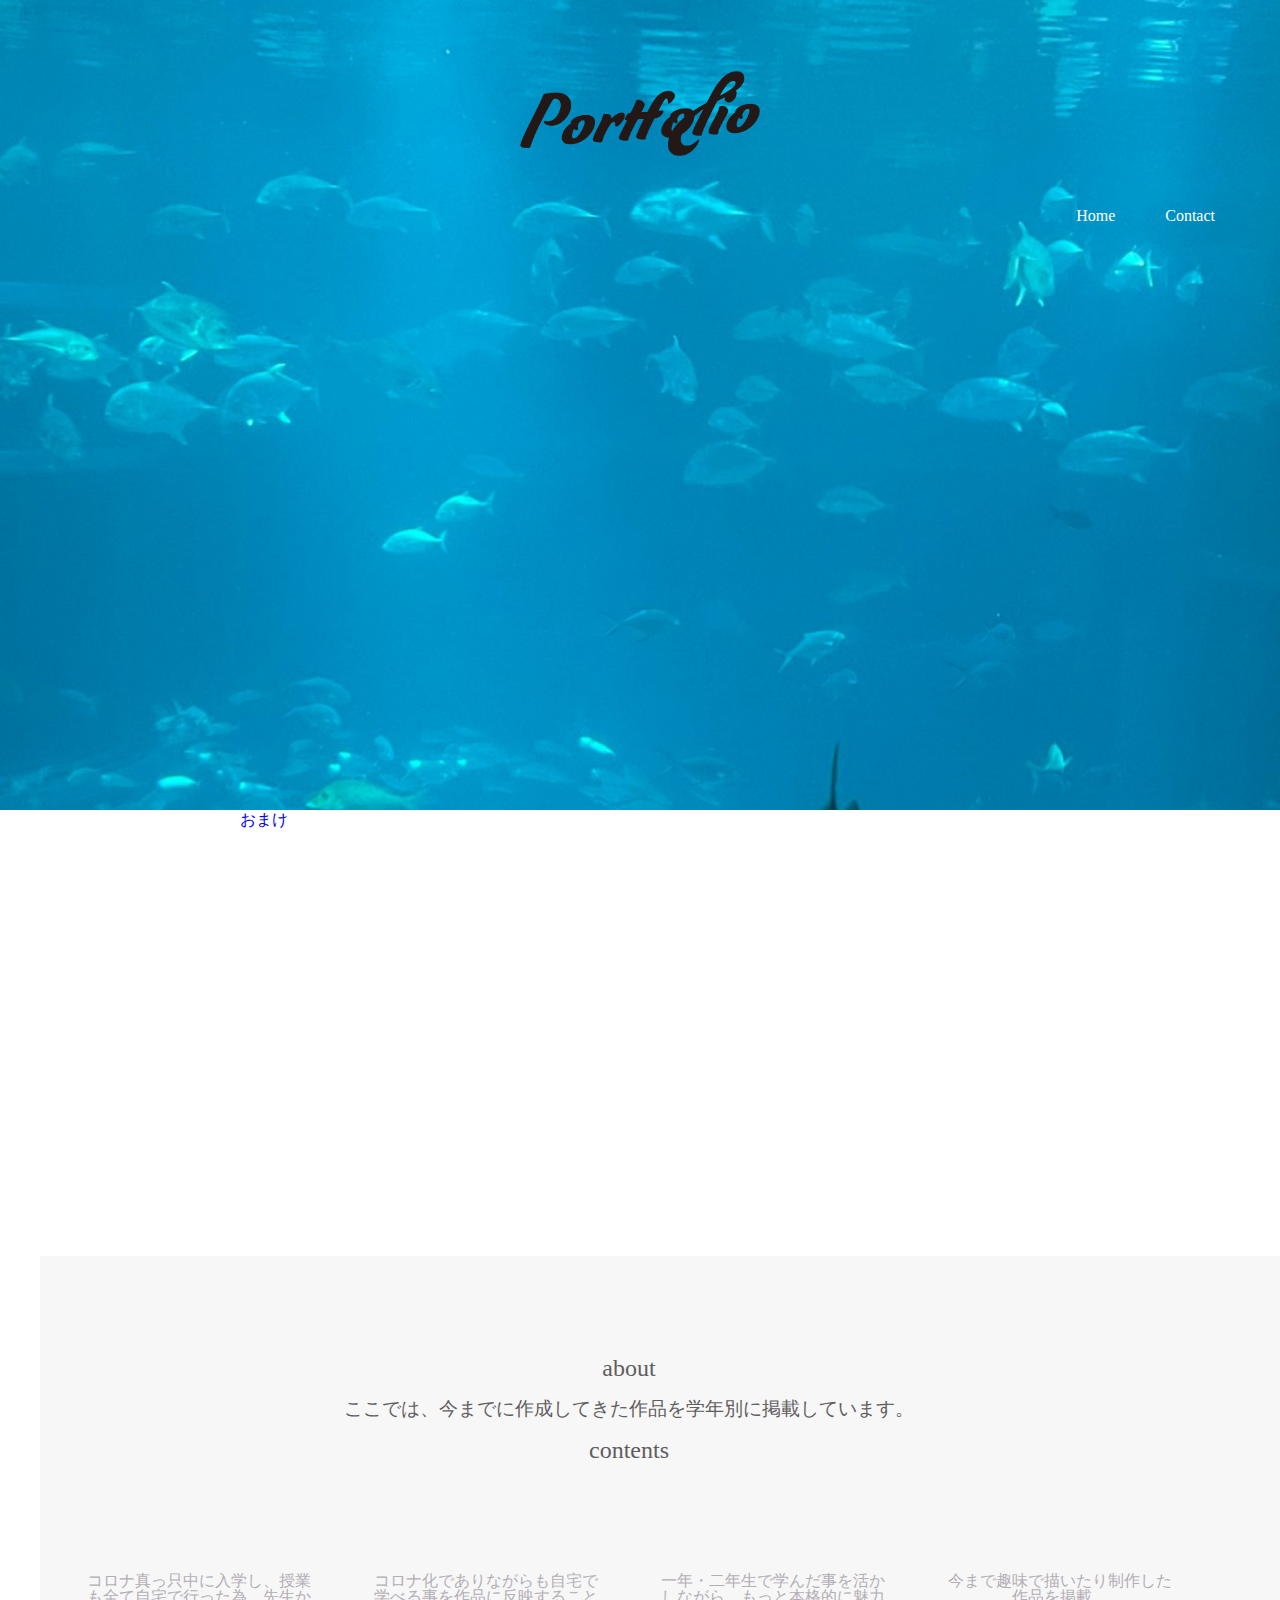
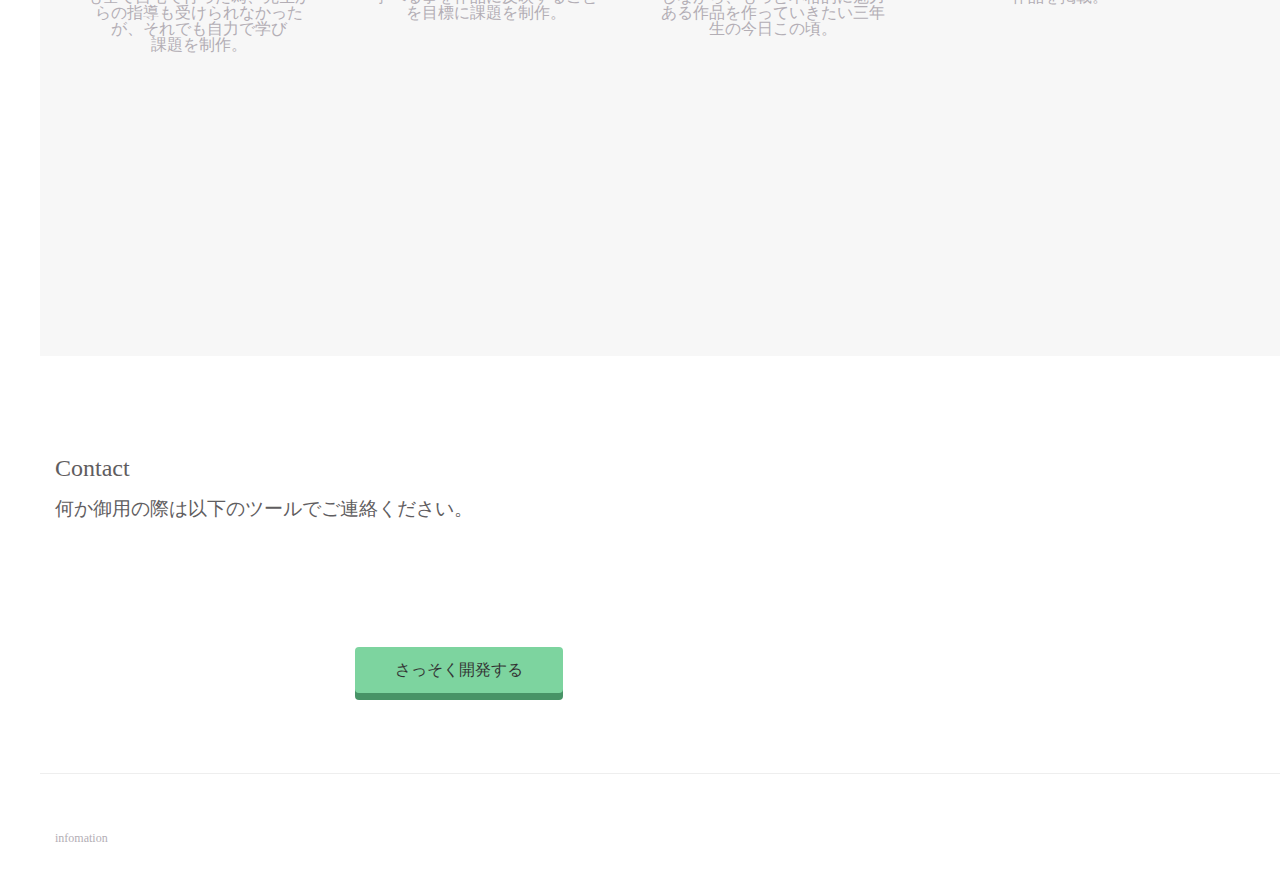
==== index.html @ 982e12a5 "Update index.html" ====
<!DOCTYPE html>
<html>
<head>
  <meta charset="utf-8">
  <meta name="viewport" content="width=device-width, initial-scale=1">
  <Link rel="stylesheet" href="css/reset.css">
  <Link rel="preconnect" href="https://fonts.gstatic.com">
  </body>
  <title>PORTLABO</title>
  <link href="https://maxcdn.bootstrapcdn.com/font-awesome/4.7.0/css/font-awesome.min.css" rel="stylesheet" integrity="sha384-wvfXpqpZZVQGK6TAh5PVlGOfQNHSoD2xbE+QkPxCAFlNEevoEH3Sl0sibVcOQVnN" crossorigin="anonymous">
  <link rel="stylesheet" type="text/css" href="stylesheet.css">
  <script src="script.js"></script>
    
</head>
<body class="topPage">
  <header>
    <div class="container">
      <div class="header-left">
        <h1>
        <img src="images/ポートフォリオロゴ改.png" alt=portfolio>
        </h1>
      </div>
      <span class="fa fa-bars menu-icon"></span>
      <div class="header-right">
        <a href="#">Home</a>
        <a href="#">Contact</a>
        <a href="#" class="login"></a>
      </div>
    </div>
  </header>
  <main>
    <ul class="linkList">
      <li>
        <a href="ikkaisei/index - コピー.html">
          <img src='images/一年生.png'
          <span>一回生</span>
        </a>
      </li>

      <li>
        <a href="nikaisei/nikaisei.html">
          <img src='images/二年生.png'
          <span>二回生</span>
        </a>
      </li>

      <li>
        <a href="ikkaisei.html">
          <img src='images/三年生.png'
          <span>三回生</span>
        </a>
      </li>

      <li>
        <a href="ikkaisei.html">
          <img src='images/おまけ.png'
          <span>おまけ</span>
        </a>
      </li>
  <div class="top-wrapper">
    <div class="container">
      <br><br><br><br><br><br>
      <br><br>

      <div class="btn-wrapper">

        <p></p>


            </div>

          </div>
        </div>
      </div>
    </div>
  </div>
  <div class="lesson-wrapper">
    <div class="container">
      <div class="heading">
        <h2>about<h2>
        <h3>ここでは、今までに作成してきた作品を学年別に掲載しています。</h3>

        <h2>contents</h2>
      </div>
      <div class="lessons">
        <div class="lesson">
          <div class="lesson-icon">
            <img src="">

            <p></p>
          </div>
          <p class="text-contents">コロナ真っ只中に入学し、授業も全て自宅で行った為、先生からの指導も受けられなかったが、それでも自力で学び<br>課題を制作。</p>
        </div>
        <div class="lesson">
          <div class="lesson-icon">
            <img src="">

            <p></p>
          </div>
          <p class="text-contents">コロナ化でありながらも自宅で学べる事を作品に反映することを目標に課題を制作。</p>
        </div>
        <div class="lesson">
          <div class="lesson-icon">
            <img src="">
            <p></p>
          </div>
          <p class="text-contents">一年・二年生で学んだ事を活かしながら、もっと本格的に魅力ある作品を作っていきたい三年生の今日この頃。</p>
        </div>
        <div class="lesson">
          <div class="lesson-icon">
            <img src="">
            <p></p>
          </div>
          <p class="text-contents">今まで趣味で描いたり制作した作品を掲載。</p>
        </div>
      </div>
      <div class="clear"></div>
    </div>
  </div>
  <div class="message-wrapper">
    <div class="container">
      <div class="heading">
        <h2>Contact</h2>
        <h3>何か御用の際は以下のツールでご連絡ください。</h3>
      </div>
      <span class="btn message">さっそく開発する</span>
    </div>
  </div>
  <footer>
    <div class="container">
      <img src="">
      <p>infomation</p>
    </div>
  </footer>
</body>
</html>
---- stylesheet.css ----
* {
  box-sizing: border-box;
}

body {
  margin: -0;
  font-family: 'Catamaran','Noto Sans JP' sans-serif;
  font-size: 16px;
  line-height:  1.0;
  color: #fff;
}

img {
  max-width: 100%;
}

.topPage header {
  height: 90vh;
  text-align: center;
  background: url(../images/top_bg.png) no-repeat center top/cover;
  padding-top: 50px;
  margin-bottom: 64px;
}

.topPage header h1 img {
  width: 240px;
}

a {
  text-decoration: none;
}

.container {
  width: 100%;
  padding: 0 15px;
  margin: 0 auto;
}

.top-wrapper {
  margin: left;
  padding: 180px 0 100px 0;
  background-image: url(kyk.png);
  background-size: 100;
  color: white;
  text-align: center;
}

.top-wrapper h1 {
  margin-bottom: auto;
  opacity: 0.7;
  font-size: 45px;
  letter-spacing: 8px;
}

.top-wrapper p {
  opacity: 0.7;
  font-size: 16px;
  margin-bottom: 40px;
}

.btn-wrapper {
  text-align: center;
}

.btn-wrapper p {
  margin-bottom: 20px;
}

.signup {
  background-color: #white;
}

.facebook {
  background-color: #3b5998;
  margin-right: 10px;
}

.twitter {
  background-color: #55acee;
}

.btn {
  padding: 3px 9px;
  color: black;
  display: inline-block;
  opacity: 0.8;
  border-radius: 4px;
  text-align: left;
  margin-left: 300px;
  margin-top: 50px;
}

.btn:hover {
  opacity: 1;
}

.fa {
  margin-right: 5px;
}

header {
  height: 65px;
  width: 100%;
  background-color: rgba(34,49,52,0.9);
  position :fixed;
  top: 0;
  z-index: 10;
}

.logo {
  width: 124px;
  margin-top: 20px;
}


.header-right {
  float: right;
  margin-right: -25px;
}

.header-right a {
  line-height: 65px;
  padding: 0 25px;
  color: white;
  display: block;
  float: left;
  transition: all 0.5s;
}

.header-right a:hover {
  background-color: rgba(255,255,255,0.3);
}

.lesson-wrapper {
  height: 700px;
  padding-bottom: -100px;
  padding-left: -1%;
  padding-right: 5%;
  background-color: #f7f7f7;
  text-align: center;
}

.heading {
  padding-top: 80px;
  padding-bottom: 60px;
  color: #5f5d60;
}

.heading h2 {
  font-weight: normal;
  padding: -3px;
  text-align: top;
}

.lesson {
  float: left;
  width: 25%;
}

.lesson-icon {
  position: relative;
}

.lesson-icon p {
  position: absolute;
  top: 37%;
  width: 100%;
  color: white;
}

.text-contents {
  width: 80%;
  display: inline-block;
  margin-top: 15px;
  font-size: 16px;
  color: #b3aeb5;
}

.heading h3 {
  font-weight: normal;
}

.message-wrapper {
  border-bottom: 1px solid #eee;
  padding-bottom: 80px;

}

.message {
  padding: 15px 40px;
  background-color: #5dca88;
  cursor: pointer;
  box-shadow: 0px 7px #1a7940;
}

.message:active {
  position: relative;
  top: 7px;
  box-shadow: none;
}

footer img {
  width: 125px;
}

footer p {
  color: #b3aeb5;
  font-size: 12px;
}

footer {
  padding-top: 30px;
  padding-bottom: 20px;
}

.menu-icon {
  color: white;
  float: right;
  font-size: 25px;
  padding: 21px 0;
  display: none;
}

.clear {
  clear: left;
}

@media all and (max-width: 1000px) {
  .lesson {
    width: 50%;
    margin-bottom: 50px;
  }

  .lesson-wrapper {
    height: 990px;
  }

  footer {
    text-align: center;
  }
}

@media all and (max-width: 750px) {
  .top-wrapper h1 {
    font-size: 32px;
  }

  .heading h2 {
    font-size: 20px;
  }
}

@media all and (max-width: 670px) {
  .header-right {
    display: none;
  }

  .menu-icon {
    display: block;
  }

  .top-wrapper .btn {
    width: 100%;
  }

  .twitter {
    margin-top: 10px;
  }

  .top-wrapper {
    text-align: left;
  }

  .top-wrapper h1 {
    font-size: 24px;
  }

  .top-wrapper p {
    font-size: 14px;
  }

  .lesson {
    width: 100%;
  }

  .lesson-wrapper {
    height: 1700px;
  }

  .message-wrapper .btn {
    width: 100%;
  }
}
/******** MOBILE LAYOUT *********/
@media only screen and (max-width: 800px) {
  header {
    position: relative;
  }

  #logo {
    display: none;
  }

  #logo2 {
    display: flex;
    flex-wrap: wrap;
    position: absolute;
    top: 150px;
    left: 40%;
    margin-left: -90px;
    width: 180px;
  }



  #SiteNavigator {
    position: relative;
  }

  #button img{
    margin-bottom: 30px;
  }

  #menu {
    list-style-type: none;
    flex-direction: column;
    width: 100%;
    padding-bottom: 20px;
  }

  #menu li {
    width: 100%;
    text-align: center;
  }

  #menu li a {
    display: block;
    padding: 12px 0 12px 0;
    text-align: center;
  }

  #menu li:last-child a {
    border: none;
  }



  #text {
    margin: 50px 60px 0px 10px;
  }

article{
    padding: 50px 0 0 0;
}


#gallery {
   position: relative;
  width: 130%;
  left: -15%;
}


table th {
  font-size: 10px;
}

table td{
  font-size: 8px;
}


#name {
 position: relative;
  top: 20px;
  left: 3%;
  width: 50%;
}


#profile {
  width: 85%;
}

#profile p{
  font-size: 15px;
}

#profile2 {
  width: 85%;
}

#profile2 p{
  font-size: 12px;
}





video {
  width: 100%;
  height: 100%;
}


#info{
  margin-top: 0px;
  font-size: 25px;
}



#info2 p{
  font-size: 12px;
}

#info2 span{
  font-size: 15px;
}



  #tenlong{
    height: 80px;
  }

  #tenlong img{
    position: absolute;
    top: 5px;
    margin-left: -15px;
    width: 30px;
  }

  /* top */

  #toTop {
    bottom: 20px;
    right: 10px;
  }

  .top {
    width: 35px;
    height: 35px;
  }

}
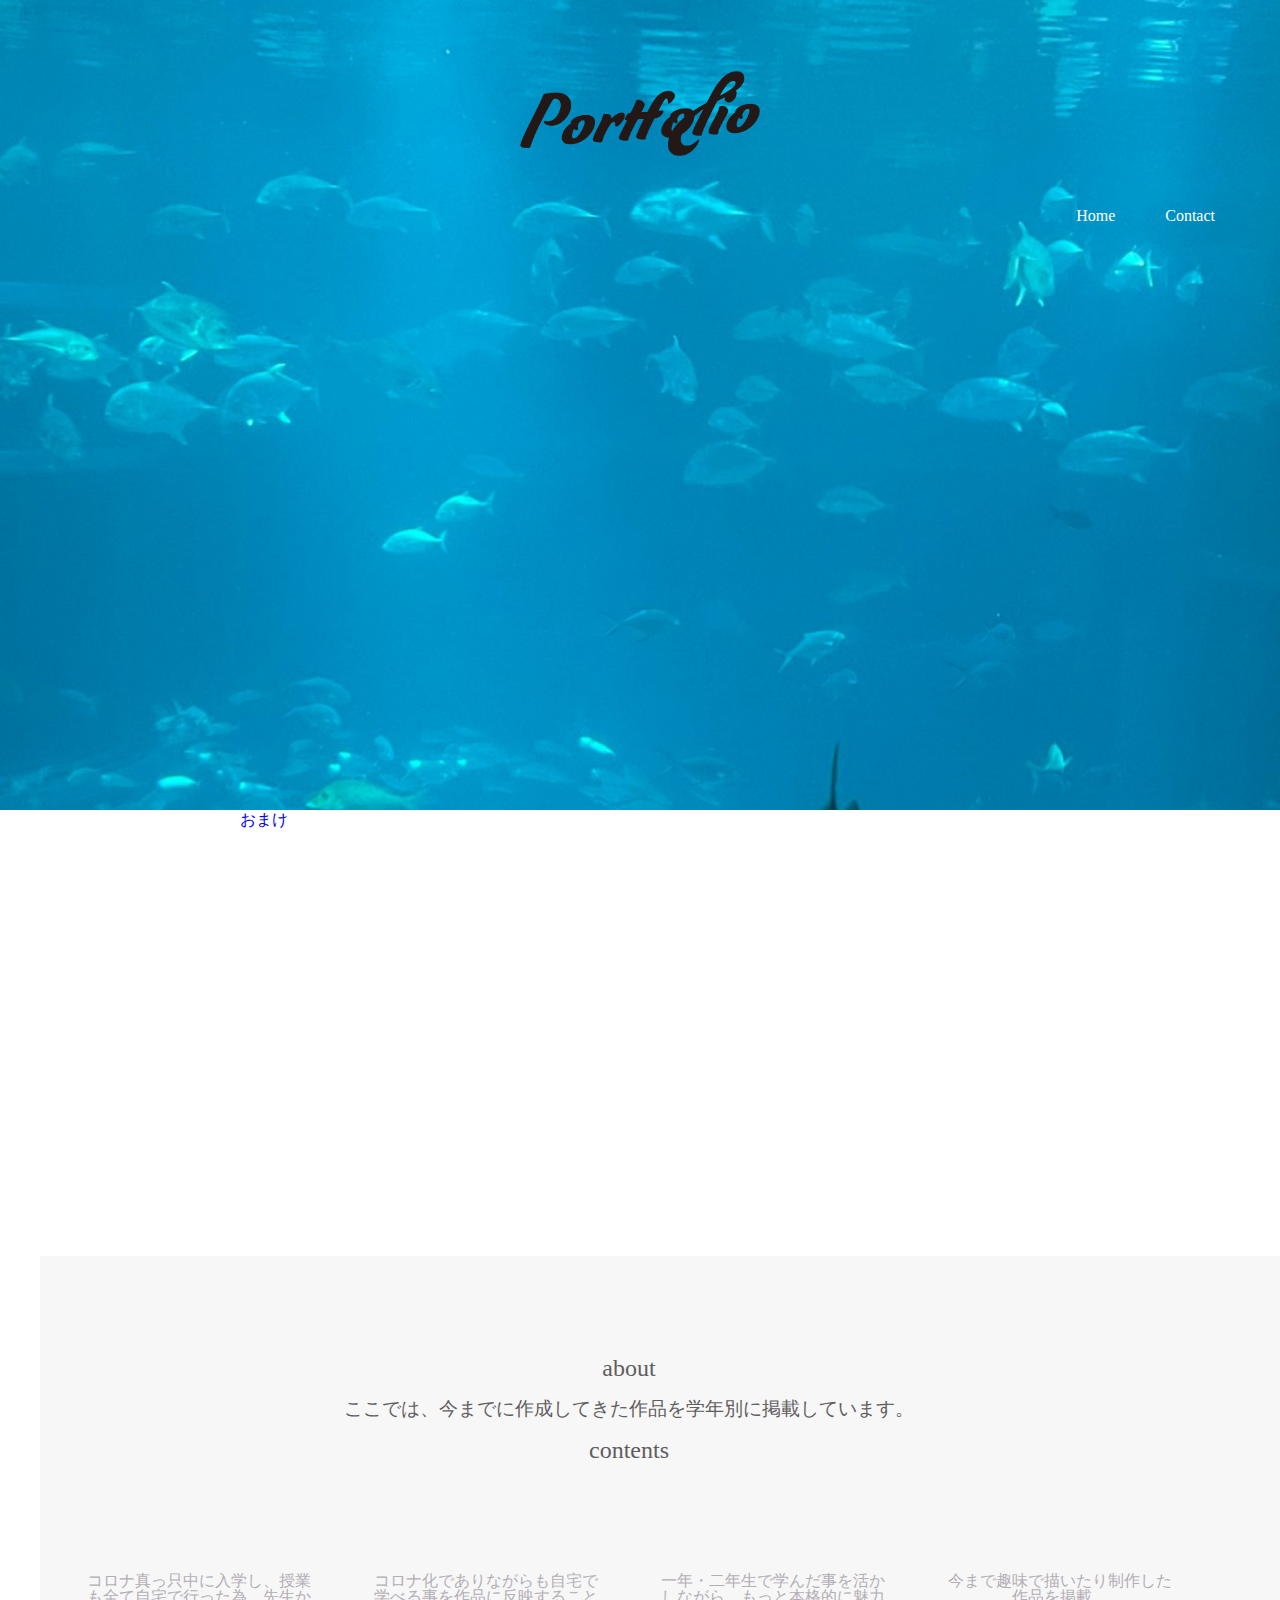
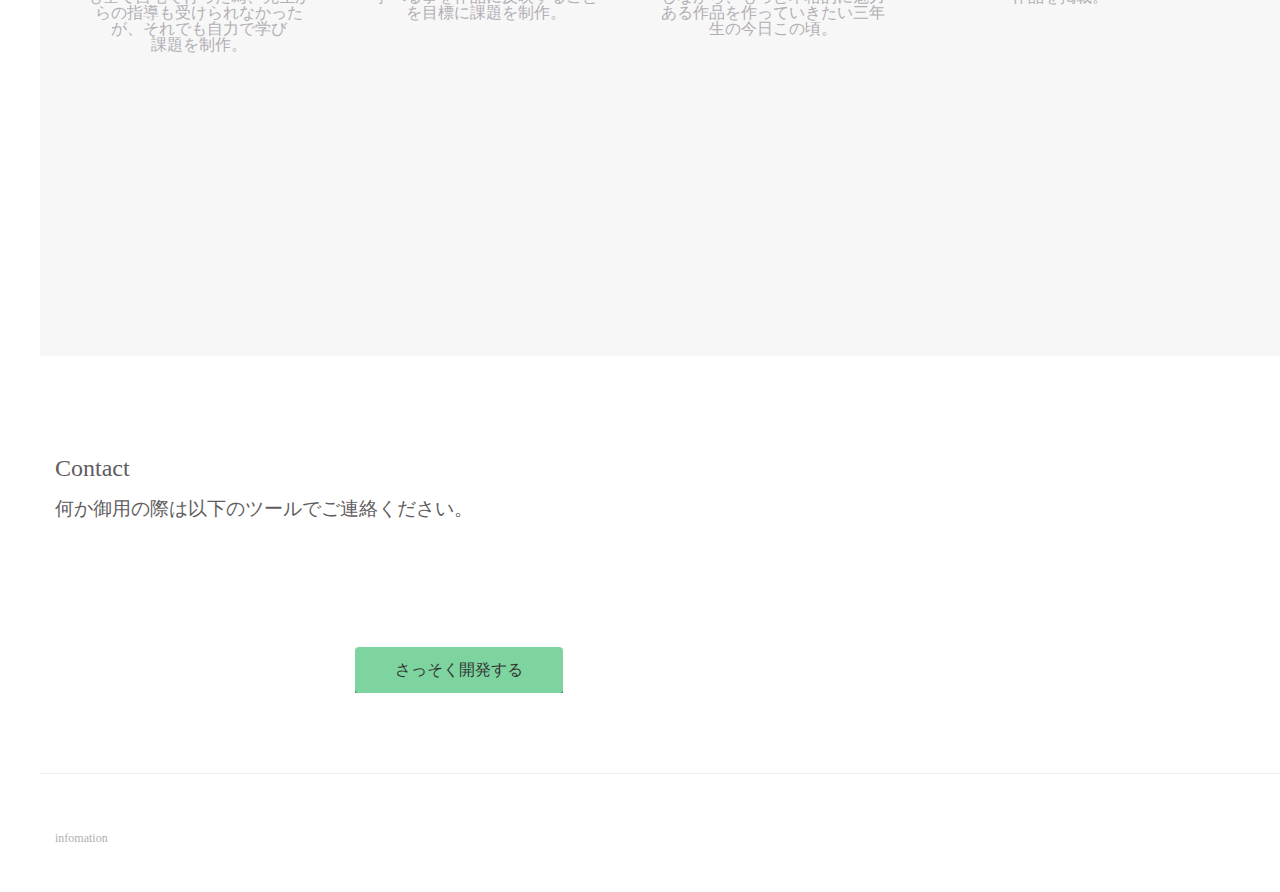
==== commit 02356576: "Update index.html" ====
--- a/index.html
+++ b/index.html
@@ -9,6 +9,7 @@
   <title>PORTLABO</title>
   <link href="https://maxcdn.bootstrapcdn.com/font-awesome/4.7.0/css/font-awesome.min.css" rel="stylesheet" integrity="sha384-wvfXpqpZZVQGK6TAh5PVlGOfQNHSoD2xbE+QkPxCAFlNEevoEH3Sl0sibVcOQVnN" crossorigin="anonymous">
   <link rel="stylesheet" type="text/css" href="stylesheet.css">
+  <script src="js/jquery-3.2.1.min.js"></script>
   <script src="script.js"></script>
     
 </head>
--- a/stylesheet.css
+++ b/stylesheet.css
@@ -1,5 +1,6 @@
 * {
   box-sizing: border-box;
+  
 }
 
 body {
@@ -31,6 +32,7 @@
 }
 
 .container {
+  overflow:hidden;
   width: 100%;
   padding: 0 15px;
   margin: 0 auto;
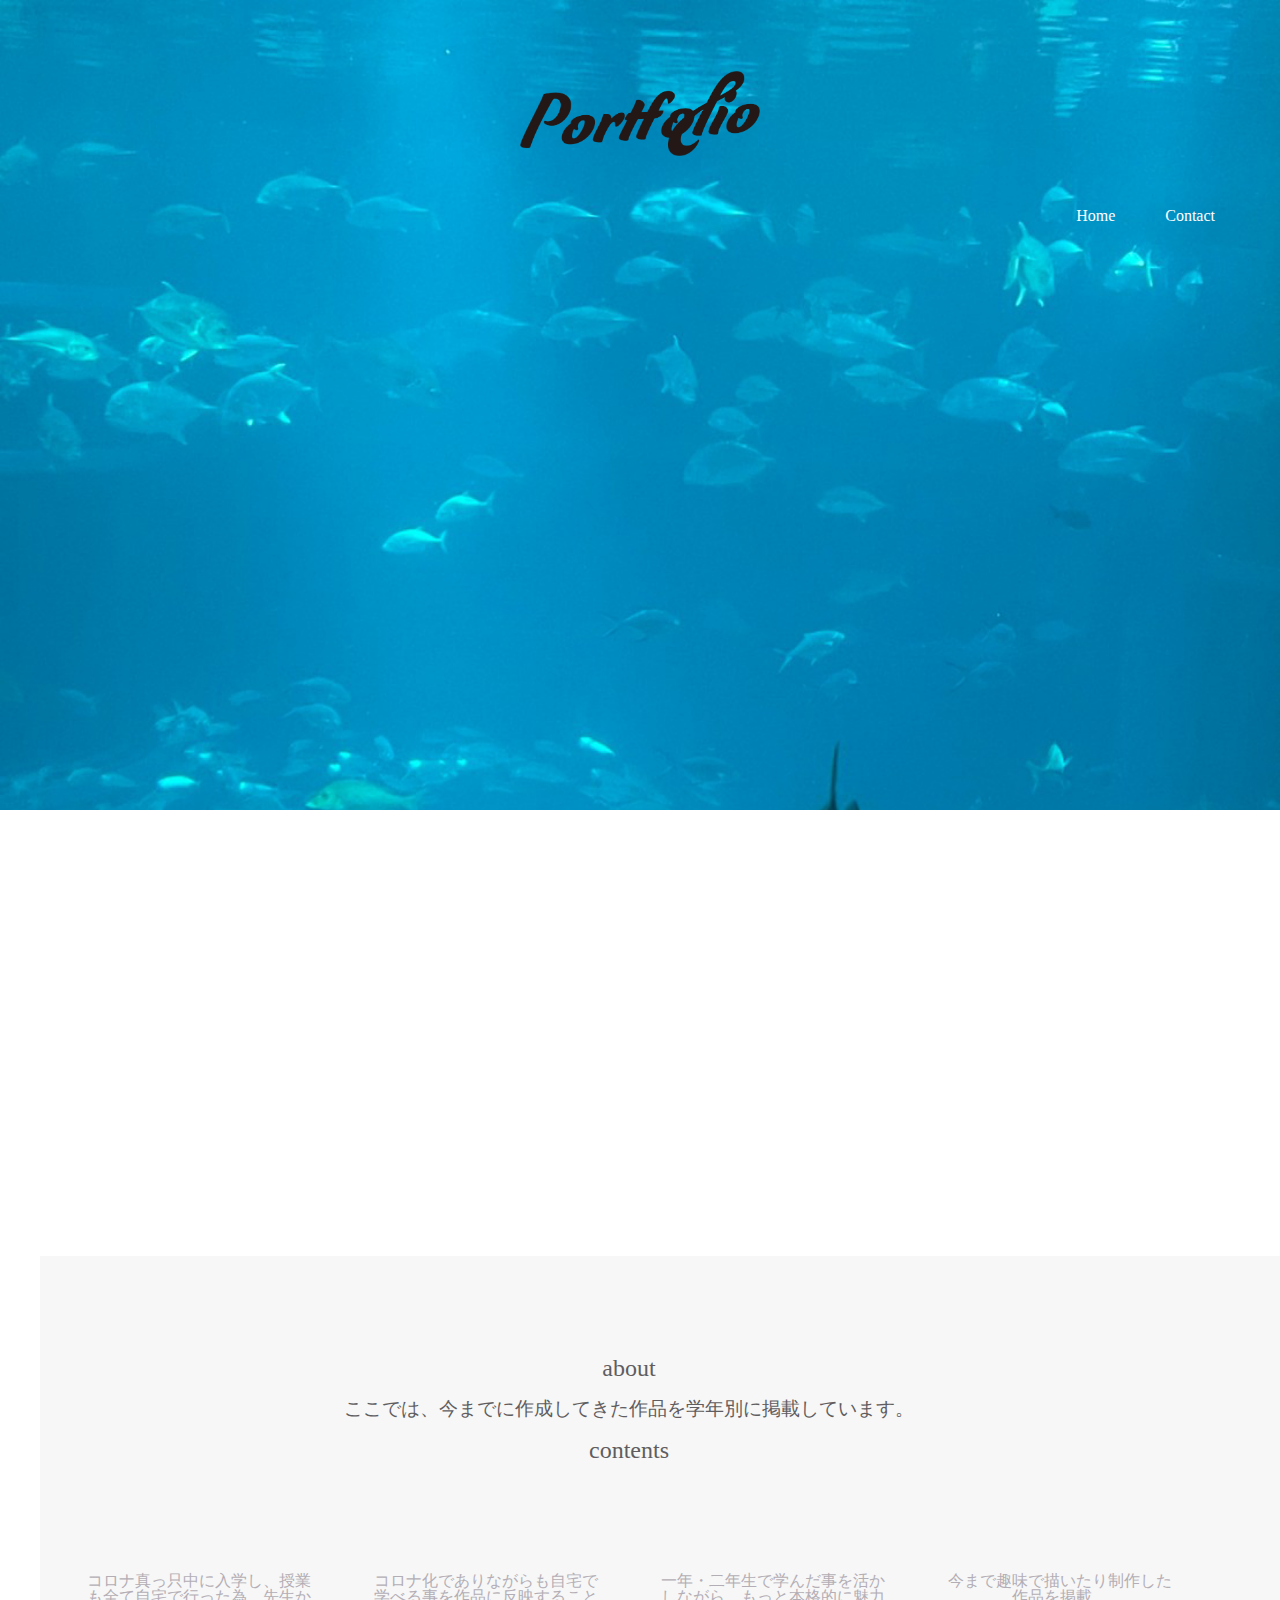
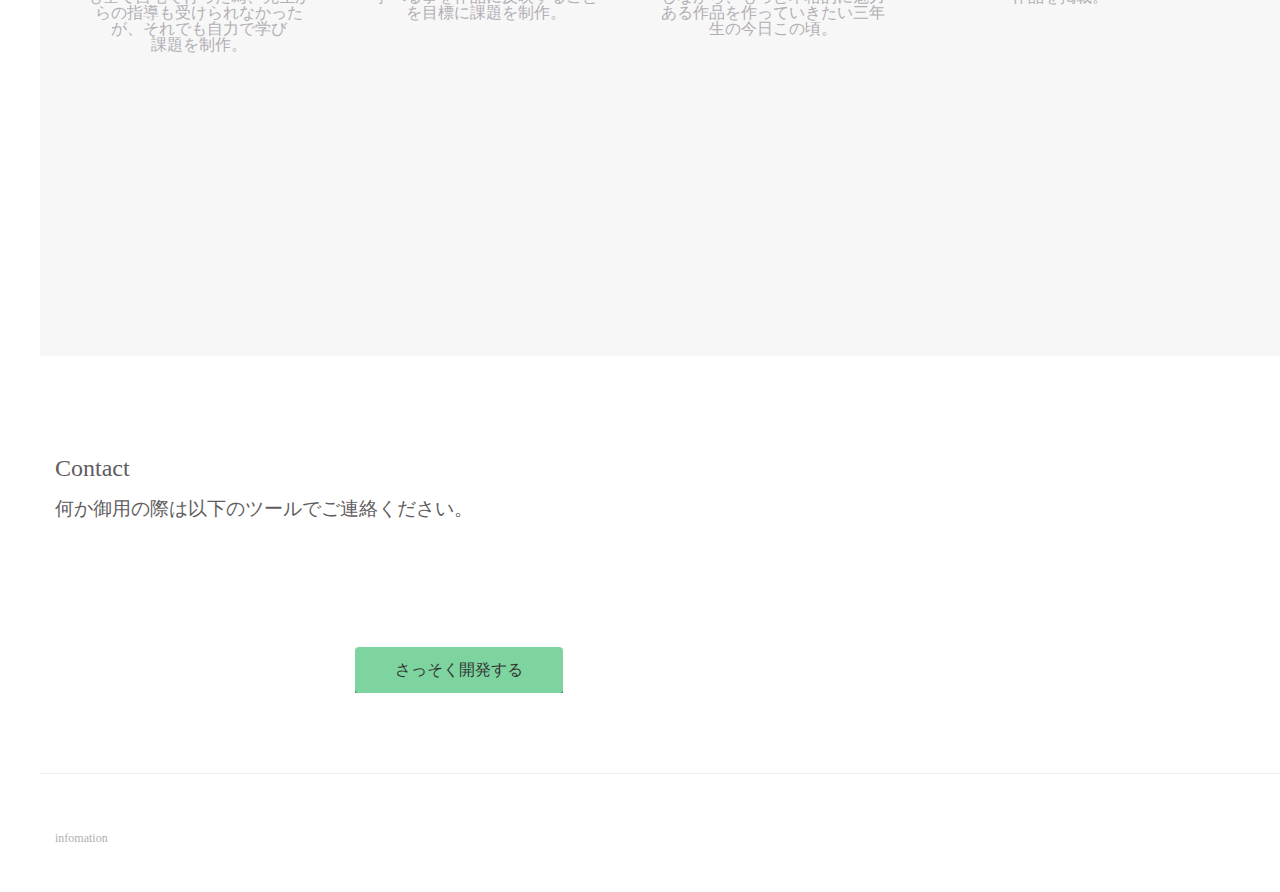
==== commit dd973ef6: "Update index.html" ====
--- a/index.html
+++ b/index.html
@@ -9,7 +9,7 @@
   <title>PORTLABO</title>
   <link href="https://maxcdn.bootstrapcdn.com/font-awesome/4.7.0/css/font-awesome.min.css" rel="stylesheet" integrity="sha384-wvfXpqpZZVQGK6TAh5PVlGOfQNHSoD2xbE+QkPxCAFlNEevoEH3Sl0sibVcOQVnN" crossorigin="anonymous">
   <link rel="stylesheet" type="text/css" href="stylesheet.css">
-  <script src="js/jquery-3.2.1.min.js"></script>
+  <script src="jquery-3.2.1.min.js"></script>
   <script src="script.js"></script>
     
 </head>
@@ -34,28 +34,28 @@
       <li>
         <a href="ikkaisei/index - コピー.html">
           <img src='images/一年生.png'
-          <span>一回生</span>
+          <span></span>
         </a>
       </li>
 
       <li>
         <a href="nikaisei/nikaisei.html">
           <img src='images/二年生.png'
-          <span>二回生</span>
+          <span></span>
         </a>
       </li>
 
       <li>
         <a href="ikkaisei.html">
           <img src='images/三年生.png'
-          <span>三回生</span>
+          <span></span>
         </a>
       </li>
 
       <li>
         <a href="ikkaisei.html">
           <img src='images/おまけ.png'
-          <span>おまけ</span>
+          <span></span>
         </a>
       </li>
   <div class="top-wrapper">
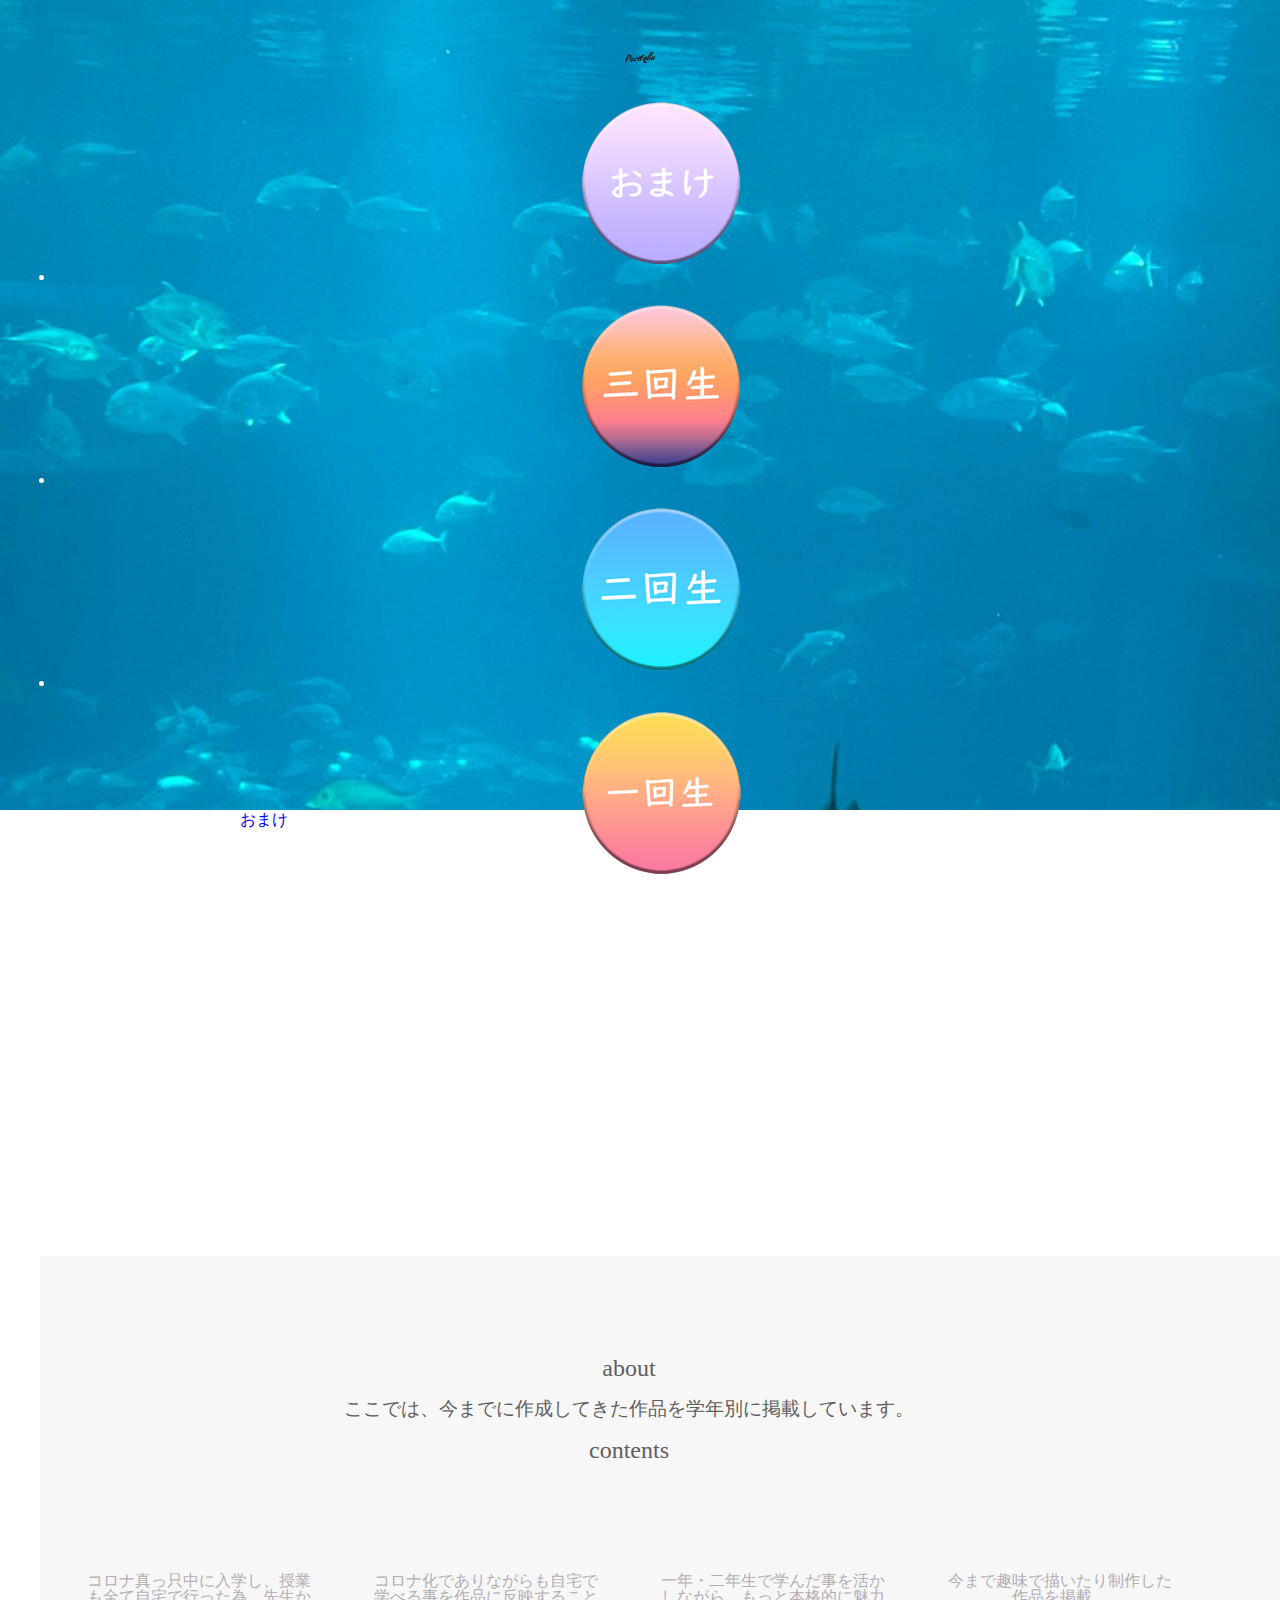
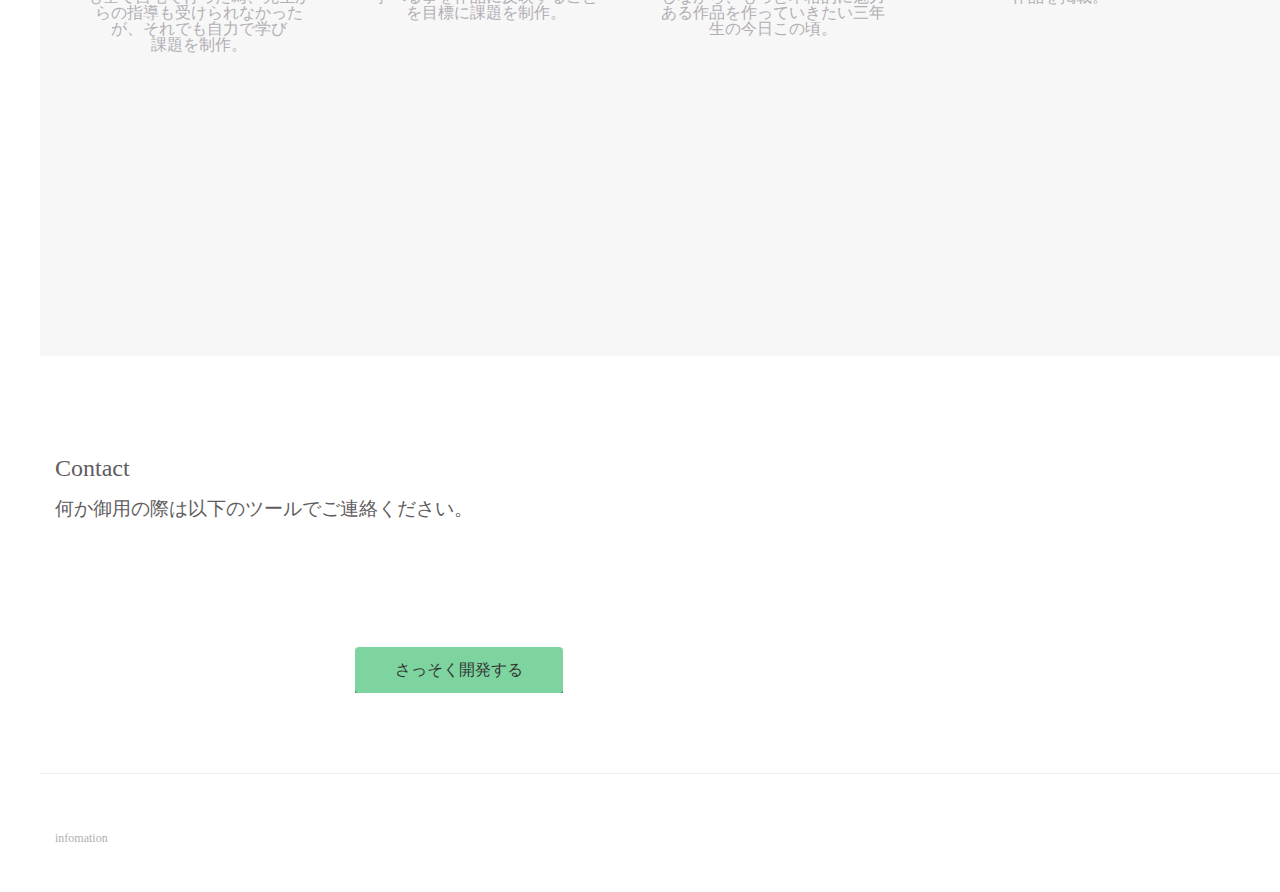
==== commit e12081a5: "Update index.html" ====
--- a/index.html
+++ b/index.html
@@ -9,18 +9,25 @@
   <title>PORTLABO</title>
   <link href="https://maxcdn.bootstrapcdn.com/font-awesome/4.7.0/css/font-awesome.min.css" rel="stylesheet" integrity="sha384-wvfXpqpZZVQGK6TAh5PVlGOfQNHSoD2xbE+QkPxCAFlNEevoEH3Sl0sibVcOQVnN" crossorigin="anonymous">
   <link rel="stylesheet" type="text/css" href="stylesheet.css">
-  <script src="jquery-3.2.1.min.js"></script>
+  <script src="jquery-3.2.1min.js></script>
   <script src="script.js"></script>
-    
 </head>
 <body class="topPage">
   <header>
     <div class="container">
-      <div class="header-left">
-        <h1>
-        <img src="images/ポートフォリオロゴ改.png" alt=portfolio>
-        </h1>
+     <nav id="SiteNavigator">
+        <div id="button">
+        <img src="images/ポートフォリオロゴ改.png" width="30px">
+
       </div>
+             <ul id="menu">
+					<li class="hvr-bob"><a href="omake.html"><img src="images/おまけ.png"></a></li>
+					<li class="hvr-bob"><a href="sannkaisei.html"><img src="images/三年生.png"></a></li>
+					<li class="hvr-bob"><a href="nikaisei.html"><img src="images/二年生.png"></a></li>
+				  <li class="hvr-bob"><a href="ikkaisei/index - コピー.html"><img src="images/一年生.png"></a></li>
+
+				</ul>
+
       <span class="fa fa-bars menu-icon"></span>
       <div class="header-right">
         <a href="#">Home</a>
@@ -34,28 +41,28 @@
       <li>
         <a href="ikkaisei/index - コピー.html">
           <img src='images/一年生.png'
-          <span></span>
+          <span>一回生</span>
         </a>
       </li>
 
       <li>
         <a href="nikaisei/nikaisei.html">
           <img src='images/二年生.png'
-          <span></span>
+          <span>二回生</span>
         </a>
       </li>
 
       <li>
         <a href="ikkaisei.html">
           <img src='images/三年生.png'
-          <span></span>
+          <span>三回生</span>
         </a>
       </li>
 
       <li>
         <a href="ikkaisei.html">
           <img src='images/おまけ.png'
-          <span></span>
+          <span>おまけ</span>
         </a>
       </li>
   <div class="top-wrapper">
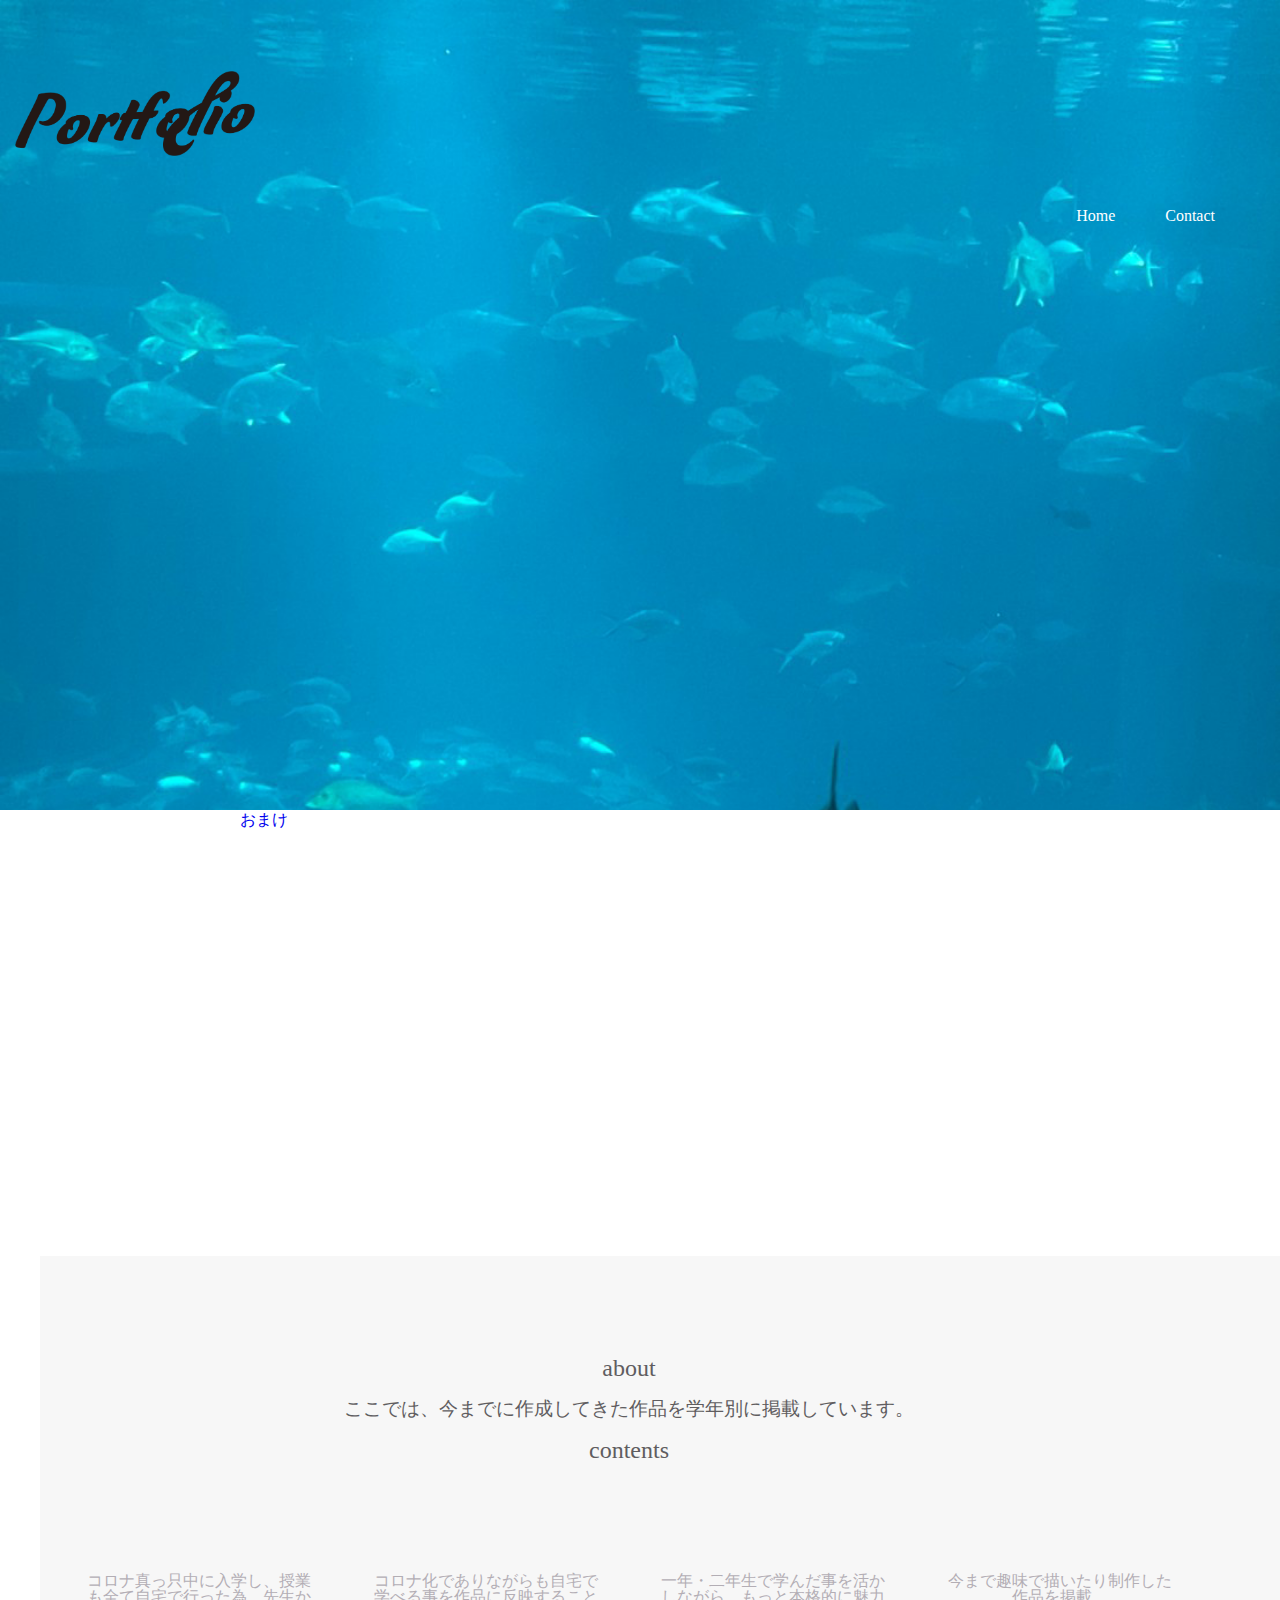
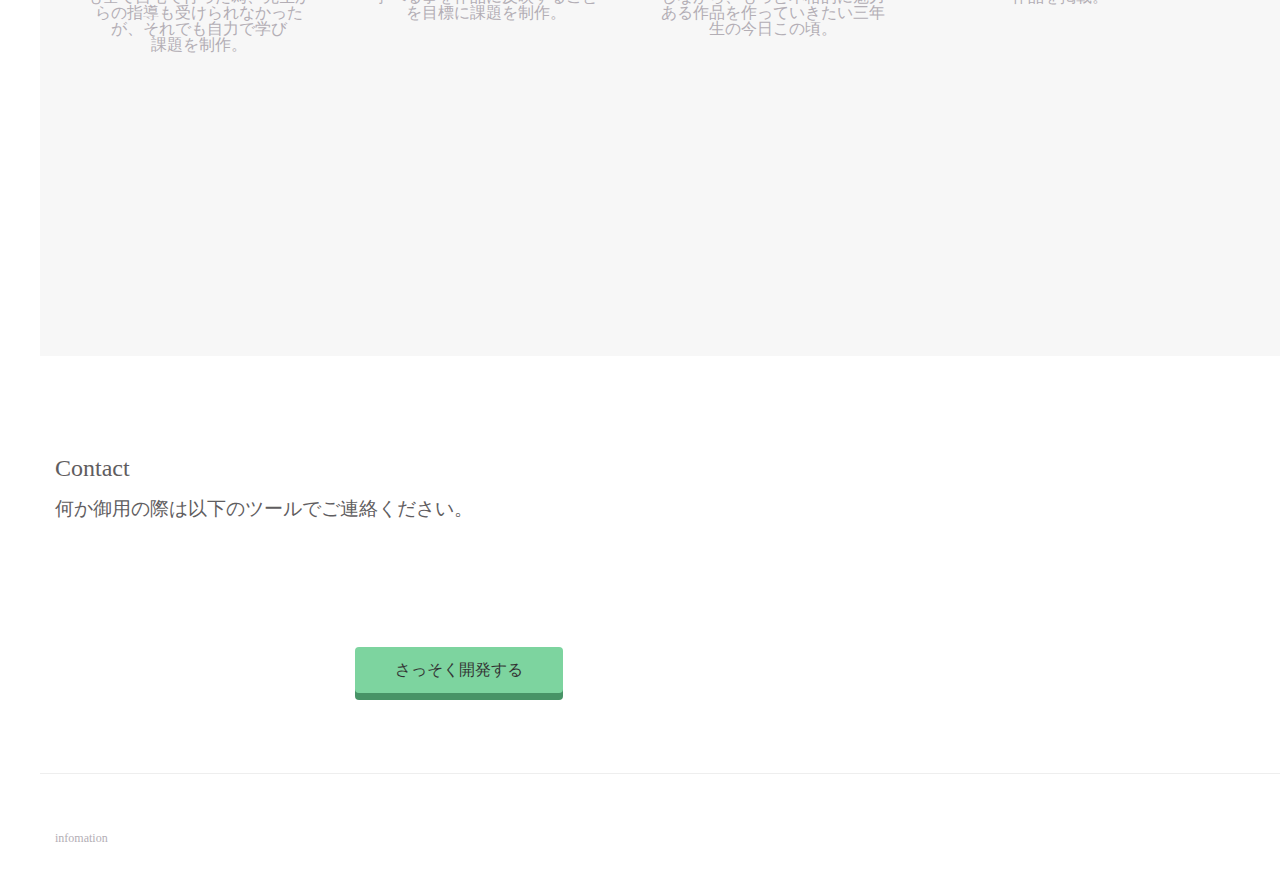
==== commit b3c4d2ae: "Update index.html" ====
--- a/index.html
+++ b/index.html
@@ -9,25 +9,17 @@
   <title>PORTLABO</title>
   <link href="https://maxcdn.bootstrapcdn.com/font-awesome/4.7.0/css/font-awesome.min.css" rel="stylesheet" integrity="sha384-wvfXpqpZZVQGK6TAh5PVlGOfQNHSoD2xbE+QkPxCAFlNEevoEH3Sl0sibVcOQVnN" crossorigin="anonymous">
   <link rel="stylesheet" type="text/css" href="stylesheet.css">
-  <script src="jquery-3.2.1min.js></script>
   <script src="script.js"></script>
+    
 </head>
 <body class="topPage">
   <header>
     <div class="container">
-     <nav id="SiteNavigator">
-        <div id="button">
-        <img src="images/ポートフォリオロゴ改.png" width="30px">
-
+      <div class="header-left">
+        <h1>
+        <img src="images/ポートフォリオロゴ改.png" alt=portfolio>
+        </h1>
       </div>
-             <ul id="menu">
-					<li class="hvr-bob"><a href="omake.html"><img src="images/おまけ.png"></a></li>
-					<li class="hvr-bob"><a href="sannkaisei.html"><img src="images/三年生.png"></a></li>
-					<li class="hvr-bob"><a href="nikaisei.html"><img src="images/二年生.png"></a></li>
-				  <li class="hvr-bob"><a href="ikkaisei/index - コピー.html"><img src="images/一年生.png"></a></li>
-
-				</ul>
-
       <span class="fa fa-bars menu-icon"></span>
       <div class="header-right">
         <a href="#">Home</a>
--- a/stylesheet.css
+++ b/stylesheet.css
@@ -1,6 +1,5 @@
 * {
   box-sizing: border-box;
-  
 }
 
 body {
@@ -17,7 +16,6 @@
 
 .topPage header {
   height: 90vh;
-  text-align: center;
   background: url(../images/top_bg.png) no-repeat center top/cover;
   padding-top: 50px;
   margin-bottom: 64px;
@@ -32,7 +30,6 @@
 }
 
 .container {
-  overflow:hidden;
   width: 100%;
   padding: 0 15px;
   margin: 0 auto;
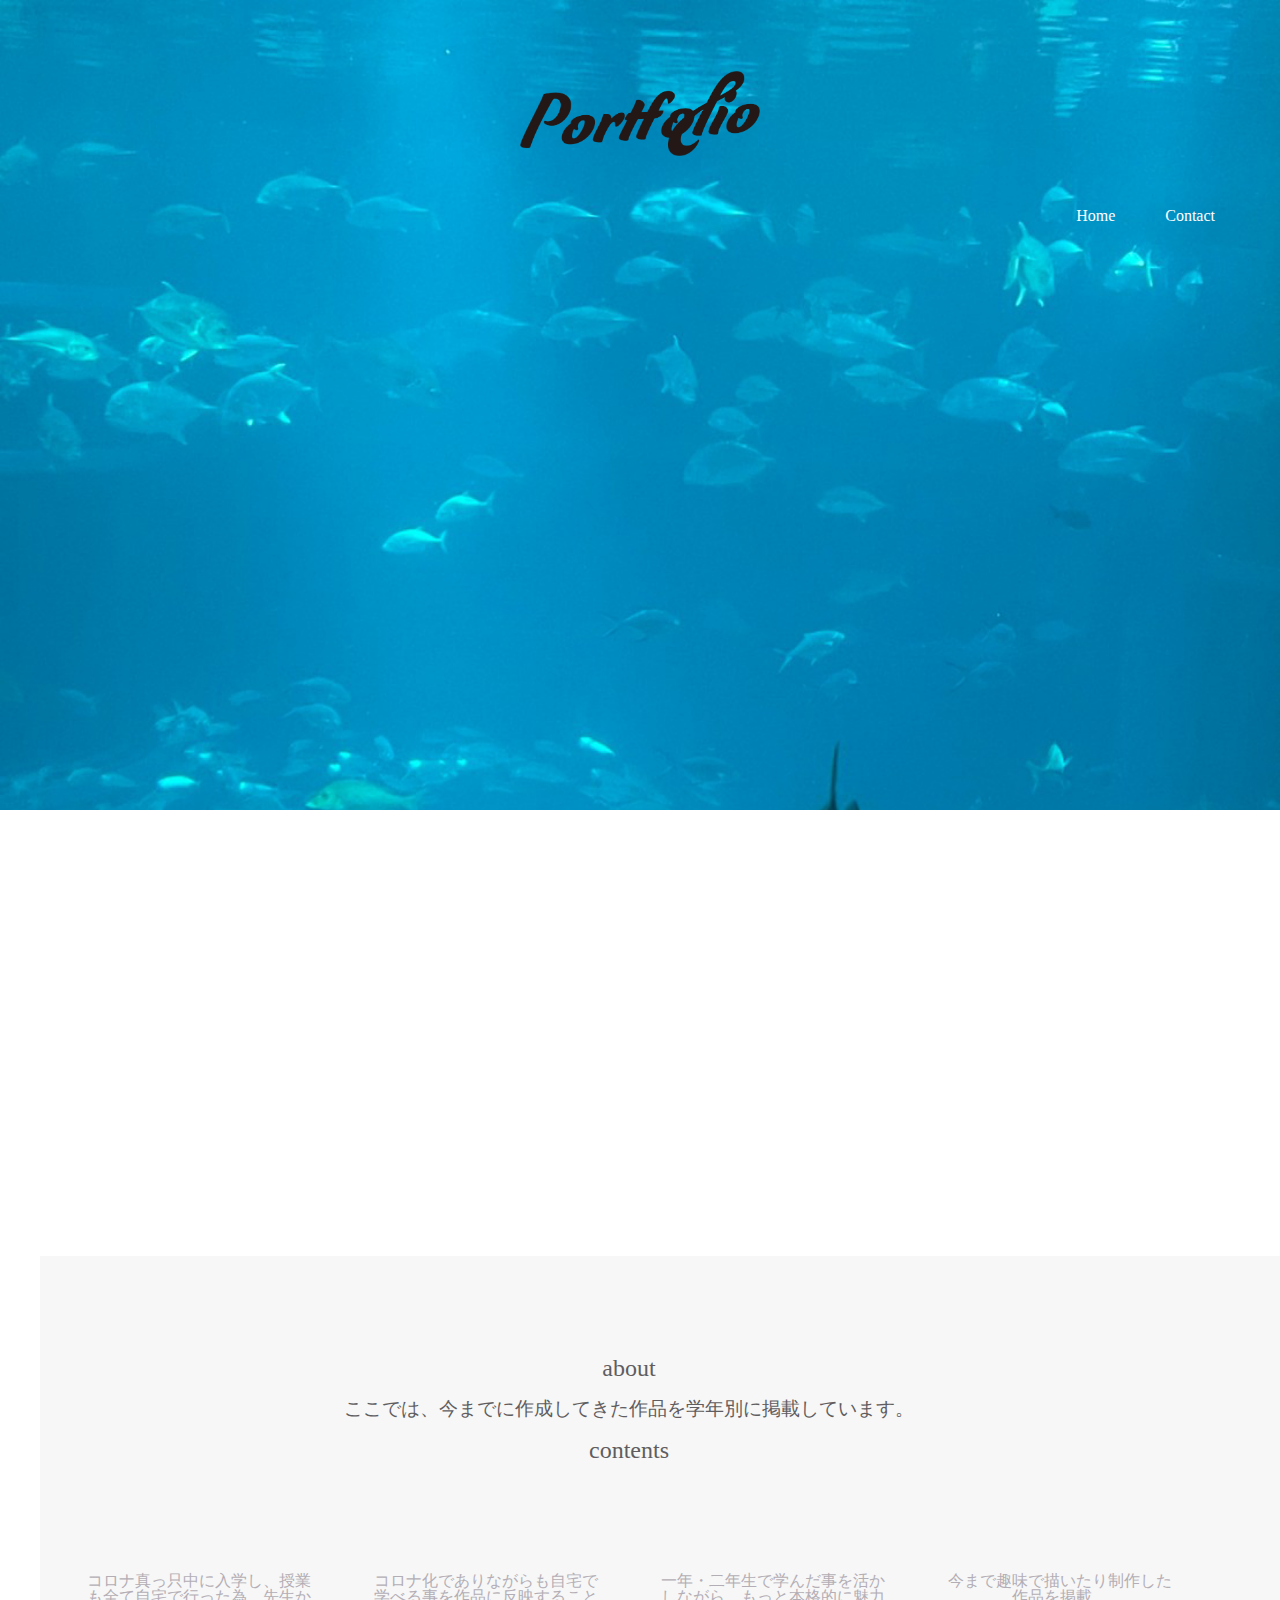
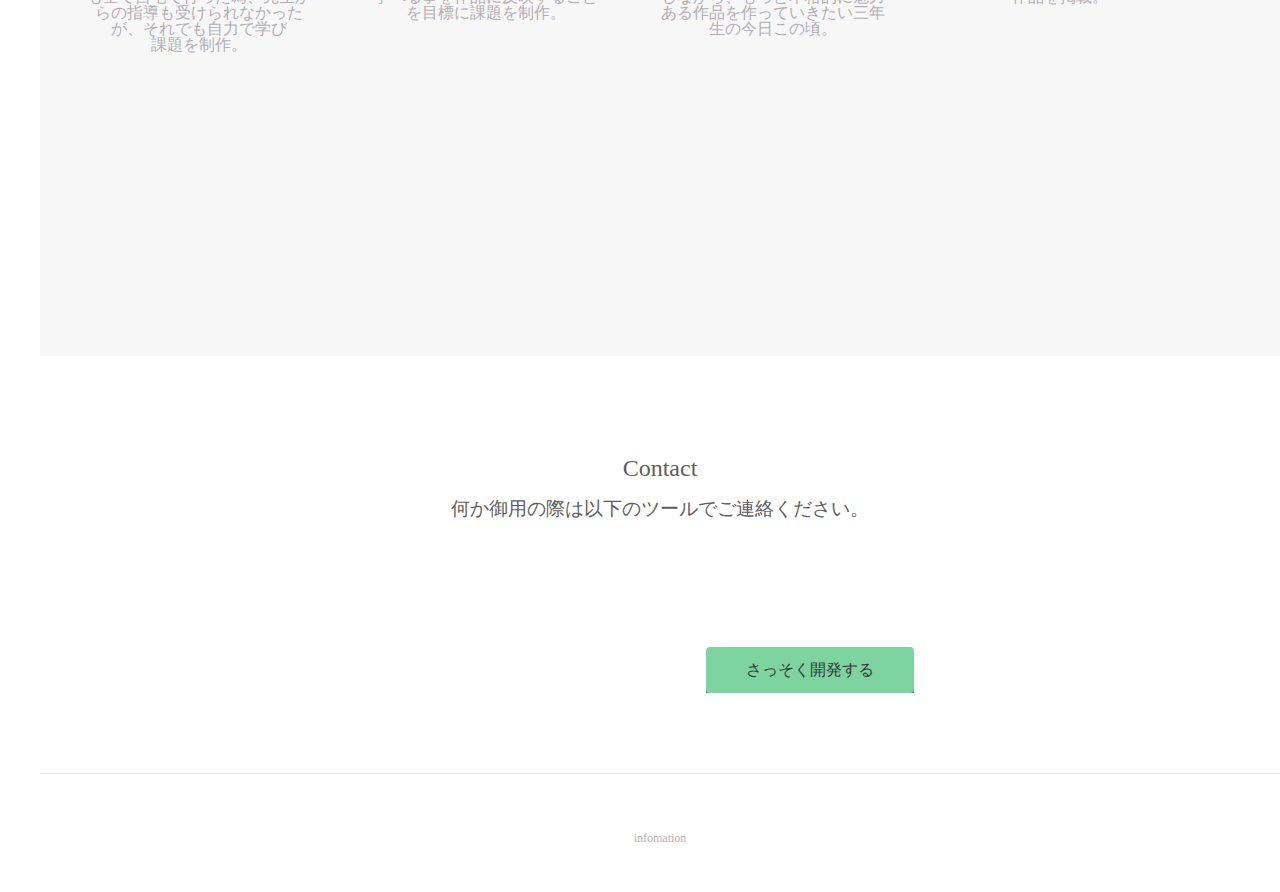
==== commit 20bb6e8e: "Update index.html" ====
--- a/index.html
+++ b/index.html
@@ -33,28 +33,28 @@
       <li>
         <a href="ikkaisei/index - コピー.html">
           <img src='images/一年生.png'
-          <span>一回生</span>
+          <span></span>
         </a>
       </li>
 
       <li>
         <a href="nikaisei/nikaisei.html">
           <img src='images/二年生.png'
-          <span>二回生</span>
+          <span></span>
         </a>
       </li>
 
       <li>
         <a href="ikkaisei.html">
           <img src='images/三年生.png'
-          <span>三回生</span>
+          <span></span>
         </a>
       </li>
 
       <li>
         <a href="ikkaisei.html">
           <img src='images/おまけ.png'
-          <span>おまけ</span>
+          <span></span>
         </a>
       </li>
   <div class="top-wrapper">
--- a/stylesheet.css
+++ b/stylesheet.css
@@ -30,6 +30,8 @@
 }
 
 .container {
+  text-align: center;
+  overflow: hidden;
   width: 100%;
   padding: 0 15px;
   margin: 0 auto;
